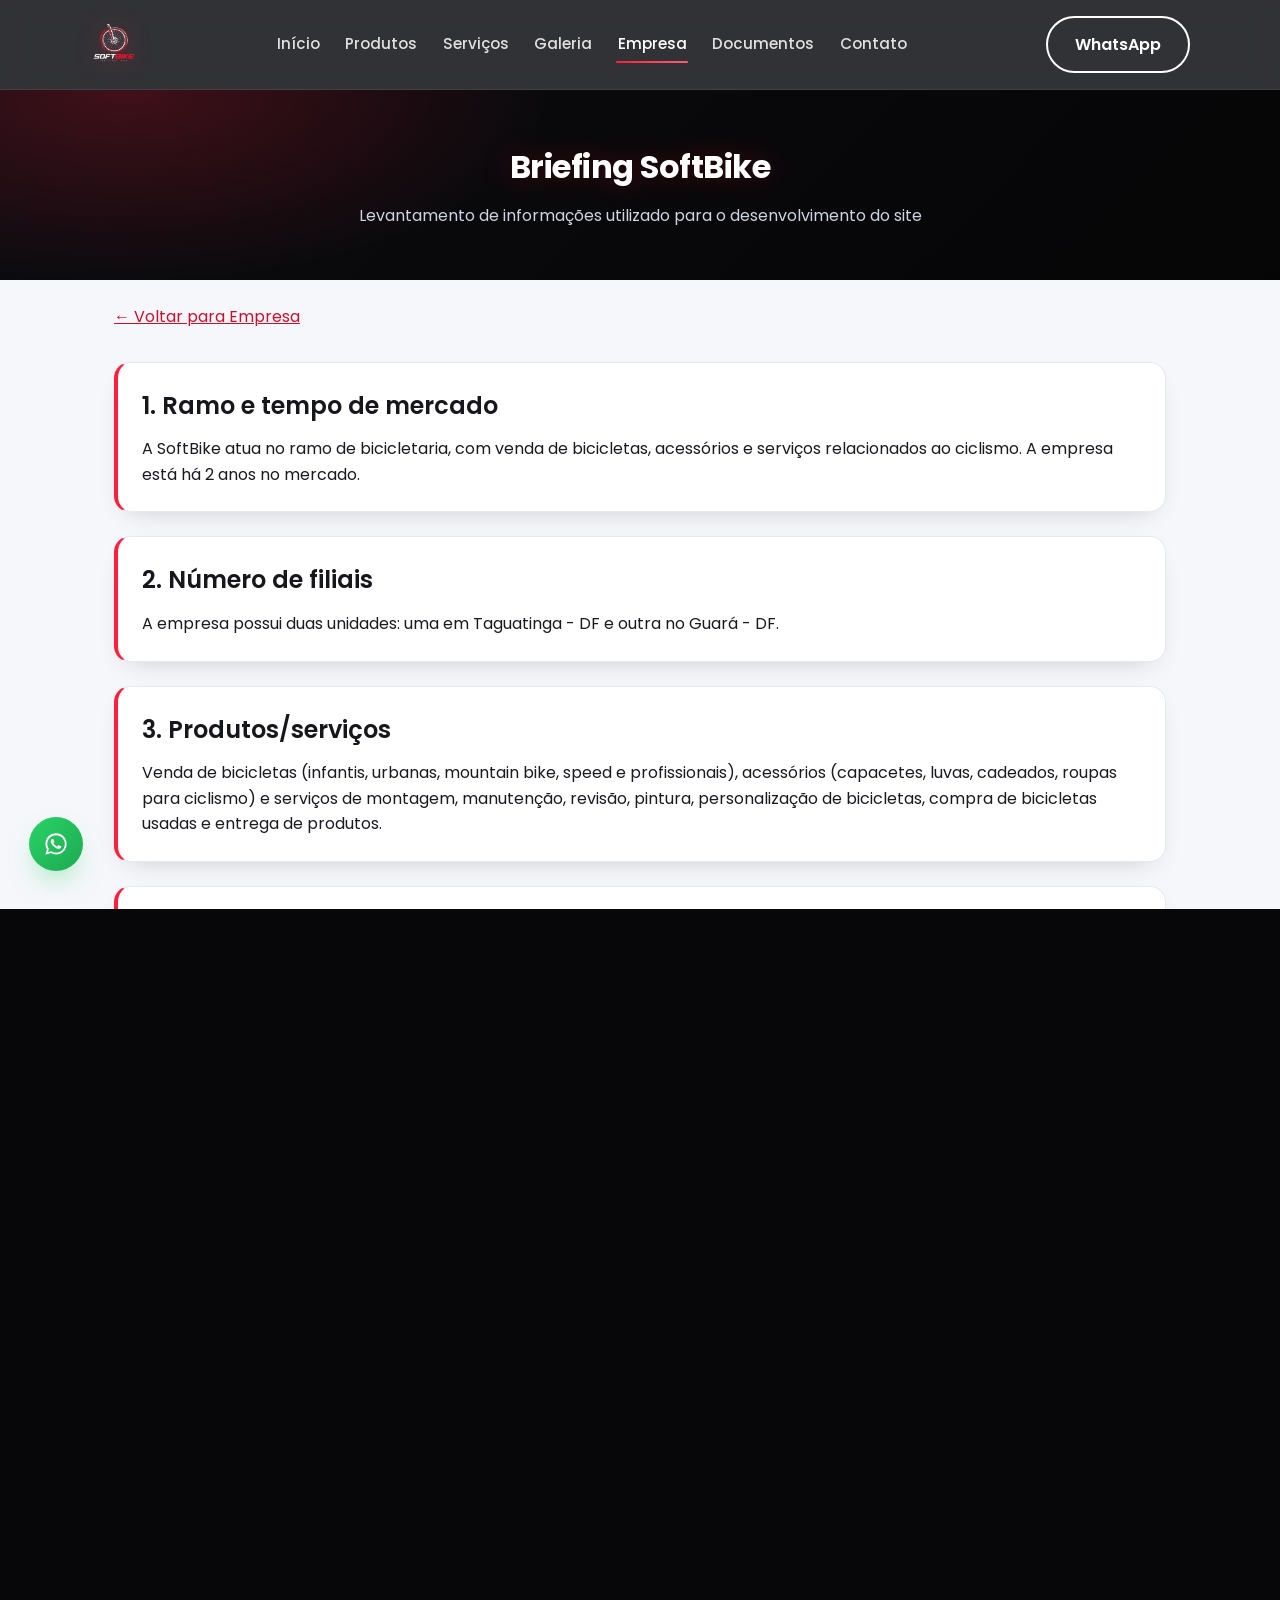
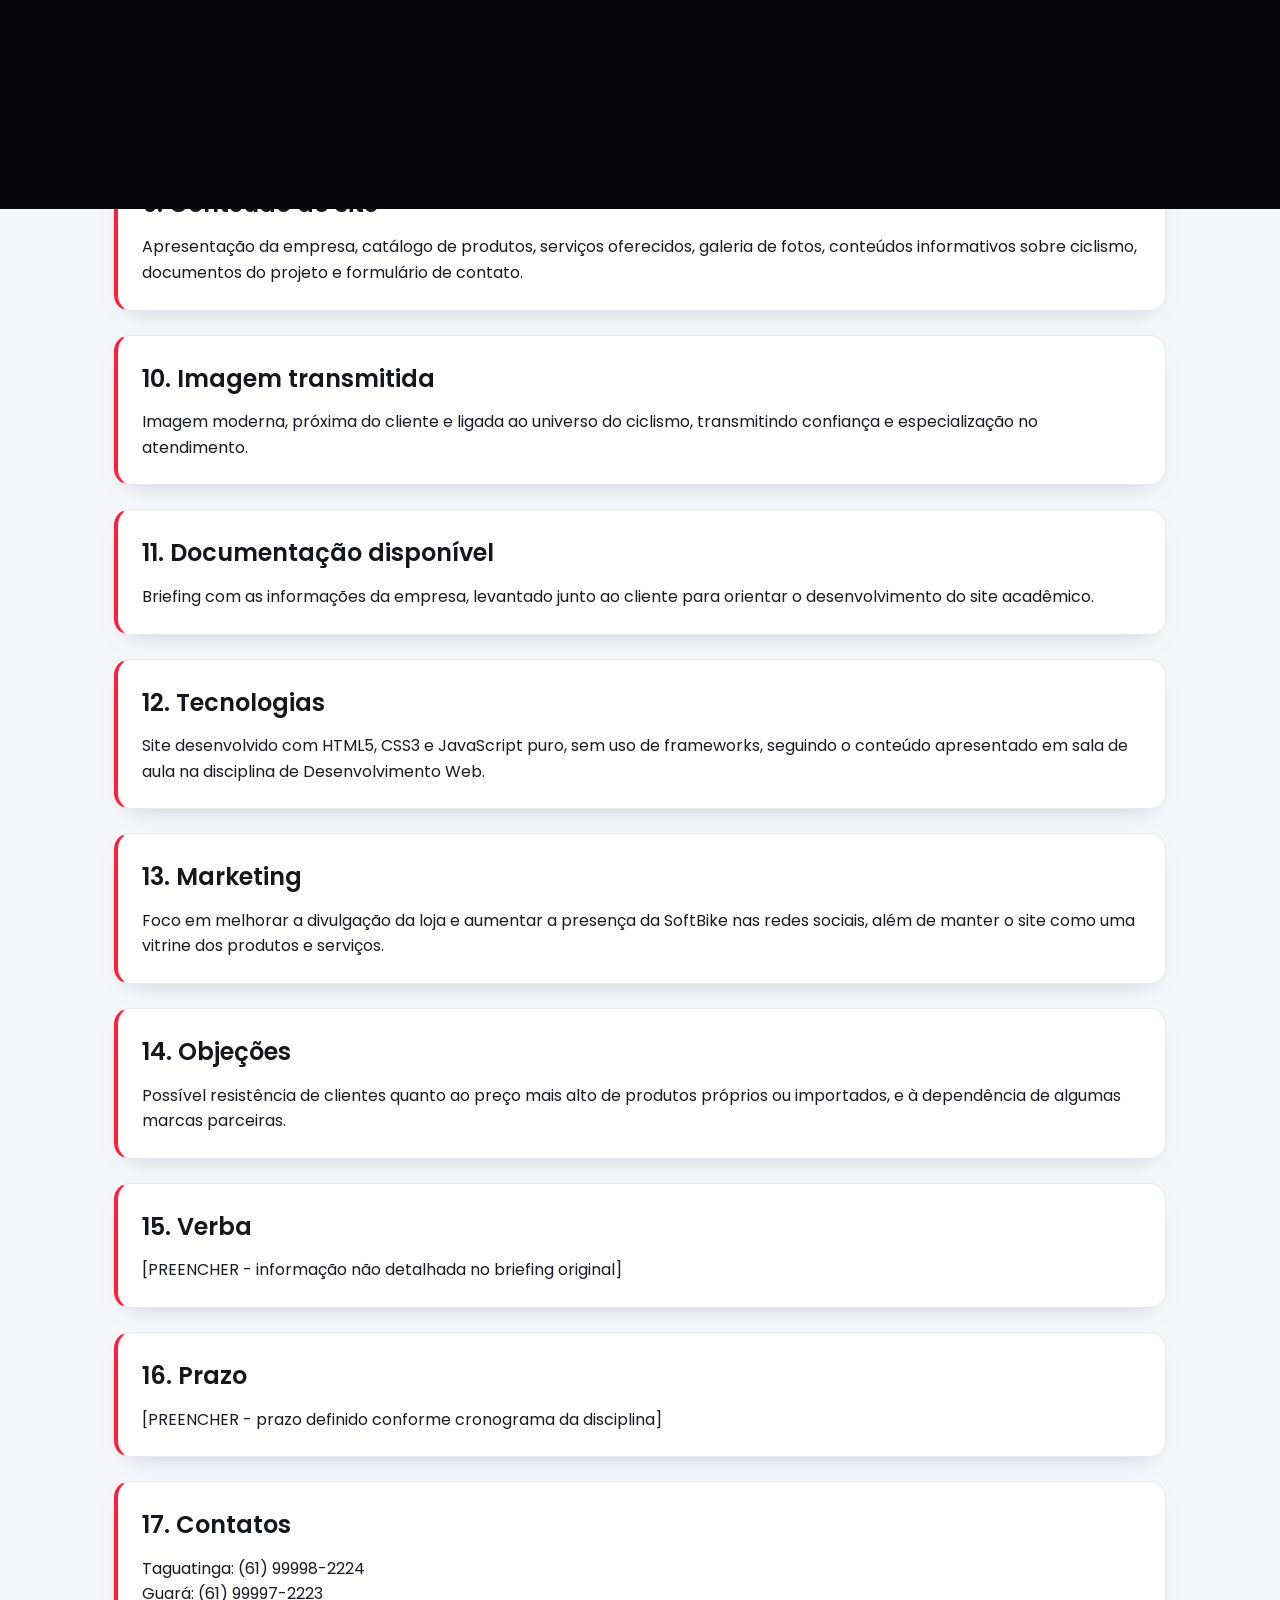
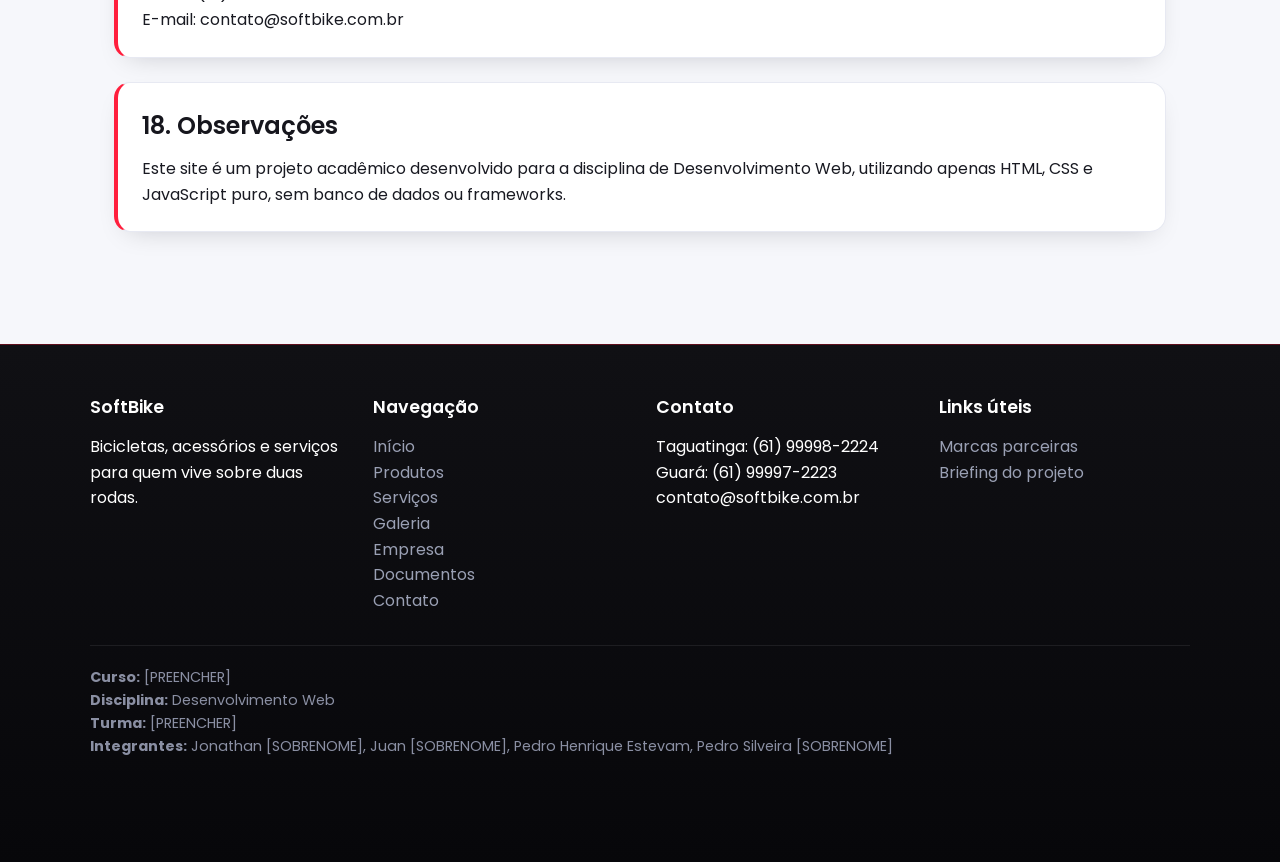
==== briefing.html @ 6d388537 "first commit" ====
<!DOCTYPE html>
<html lang="pt-br">
<head>
  <meta charset="UTF-8">
  <meta name="viewport" content="width=device-width, initial-scale=1.0">
  <title>SoftBike - Briefing</title>
  <link rel="icon" type="image/png" href="assets/images/logo.png">
  <link rel="stylesheet" href="css/style.css">
</head>
<body class="carregando">

  <!-- PRE-CARREGAMENTO -->
  <div class="pre-carregamento" id="pre-carregamento" aria-hidden="true">
    <img src="assets/images/logo.png" alt="" class="pre-carregamento-logo">
    <div class="pre-carregamento-barra"><span></span></div>
  </div>

  <!-- TRANSICAO ENTRE PAGINAS -->
  <div class="transicao-pagina" id="transicao-pagina" aria-hidden="true"></div>

  <header class="cabecalho">
    <div class="cabecalho-conteudo">
      <a href="index.html" class="logo"><img src="assets/images/logo.png" alt="SoftBike - Pedale mais longe" class="logo-img"></a>
      <button class="menu-toggle" aria-label="Abrir menu">☰</button>
      <nav>
        <ul class="menu-principal">
          <li><a href="index.html">Início</a></li>
          <li><a href="produtos.html">Produtos</a></li>
          <li><a href="servicos.html">Serviços</a></li>
          <li><a href="galeria.html">Galeria</a></li>
          <li><a href="empresa.html" class="ativo">Empresa</a></li>
          <li><a href="documentos.html">Documentos</a></li>
          <li><a href="contato.html">Contato</a></li>
        </ul>
      </nav>
      <div class="cabecalho-acoes">
        <a href="https://wa.me/5561999982224" target="_blank" rel="noopener noreferrer" class="botao botao-secundario">WhatsApp</a>
      </div>
    </div>
  </header>

  <div class="pagina-titulo">
    <h1>Briefing SoftBike</h1>
    <p>Levantamento de informações utilizado para o desenvolvimento do site</p>
  </div>

  <main>
    <p style="margin-bottom: 2rem;"><a href="empresa.html">&larr; Voltar para Empresa</a></p>

    <div class="caixa-conteudo">
      <h2>1. Ramo e tempo de mercado</h2>
      <p>A SoftBike atua no ramo de bicicletaria, com venda de bicicletas, acessórios e serviços
        relacionados ao ciclismo. A empresa está há 2 anos no mercado.</p>
    </div>

    <div class="caixa-conteudo">
      <h2>2. Número de filiais</h2>
      <p>A empresa possui duas unidades: uma em Taguatinga - DF e outra no Guará - DF.</p>
    </div>

    <div class="caixa-conteudo">
      <h2>3. Produtos/serviços</h2>
      <p>Venda de bicicletas (infantis, urbanas, mountain bike, speed e profissionais), acessórios
        (capacetes, luvas, cadeados, roupas para ciclismo) e serviços de montagem, manutenção,
        revisão, pintura, personalização de bicicletas, compra de bicicletas usadas e entrega
        de produtos.</p>
    </div>

    <div class="caixa-conteudo">
      <h2>4. Endereço do site</h2>
      <p>Domínio sugerido: <strong>SoftBikeBicicletaria.com.br</strong></p>
    </div>

    <div class="caixa-conteudo">
      <h2>5. Vantagens/desvantagens dos concorrentes</h2>
      <p>Como diferenciais, a SoftBike oferece personalização exclusiva, prioridade no atendimento,
        alta variedade de produtos, marca própria e atendimento especializado. Como pontos de
        atenção, os produtos próprios/importados podem ter preços maiores, atendimentos simples
        podem ter menor prioridade, há dependência de algumas marcas parceiras e a divulgação da
        loja ainda é limitada.</p>
    </div>

    <div class="caixa-conteudo">
      <h2>6. Referências</h2>
      <p>Lojas de bicicletas e marcas reconhecidas do ramo ciclístico, como Shimano, Caloi, Trek e
        Specialized, utilizadas como referência visual e de mercado (apenas para fins acadêmicos).</p>
    </div>

    <div class="caixa-conteudo">
      <h2>7. Objetivos</h2>
      <p>Conquistar novos clientes, melhorar a divulgação, aumentar a presença nas redes sociais,
        futuramente abrir novas unidades e ampliar os produtos exclusivos.</p>
    </div>

    <div class="caixa-conteudo">
      <h2>8. Público-alvo</h2>
      <p>Crianças, adolescentes, adultos, famílias, ciclistas e atletas.</p>
    </div>

    <div class="caixa-conteudo">
      <h2>9. Conteúdo do site</h2>
      <p>Apresentação da empresa, catálogo de produtos, serviços oferecidos, galeria de fotos,
        conteúdos informativos sobre ciclismo, documentos do projeto e formulário de contato.</p>
    </div>

    <div class="caixa-conteudo">
      <h2>10. Imagem transmitida</h2>
      <p>Imagem moderna, próxima do cliente e ligada ao universo do ciclismo, transmitindo
        confiança e especialização no atendimento.</p>
    </div>

    <div class="caixa-conteudo">
      <h2>11. Documentação disponível</h2>
      <p>Briefing com as informações da empresa, levantado junto ao cliente para orientar o
        desenvolvimento do site acadêmico.</p>
    </div>

    <div class="caixa-conteudo">
      <h2>12. Tecnologias</h2>
      <p>Site desenvolvido com HTML5, CSS3 e JavaScript puro, sem uso de frameworks, seguindo o
        conteúdo apresentado em sala de aula na disciplina de Desenvolvimento Web.</p>
    </div>

    <div class="caixa-conteudo">
      <h2>13. Marketing</h2>
      <p>Foco em melhorar a divulgação da loja e aumentar a presença da SoftBike nas redes
        sociais, além de manter o site como uma vitrine dos produtos e serviços.</p>
    </div>

    <div class="caixa-conteudo">
      <h2>14. Objeções</h2>
      <p>Possível resistência de clientes quanto ao preço mais alto de produtos próprios ou
        importados, e à dependência de algumas marcas parceiras.</p>
    </div>

    <div class="caixa-conteudo">
      <h2>15. Verba</h2>
      <p>[PREENCHER - informação não detalhada no briefing original]</p>
    </div>

    <div class="caixa-conteudo">
      <h2>16. Prazo</h2>
      <p>[PREENCHER - prazo definido conforme cronograma da disciplina]</p>
    </div>

    <div class="caixa-conteudo">
      <h2>17. Contatos</h2>
      <p>Taguatinga: (61) 99998-2224<br>
        Guará: (61) 99997-2223<br>
        E-mail: contato@softbike.com.br</p>
    </div>

    <div class="caixa-conteudo">
      <h2>18. Observações</h2>
      <p>Este site é um projeto acadêmico desenvolvido para a disciplina de Desenvolvimento Web,
        utilizando apenas HTML, CSS e JavaScript puro, sem banco de dados ou frameworks.</p>
    </div>

  </main>

  <footer class="rodape">
    <div class="rodape-conteudo">
      <div>
        <h3>SoftBike</h3>
        <p>Bicicletas, acessórios e serviços para quem vive sobre duas rodas.</p>
      </div>
      <div>
        <h3>Navegação</h3>
        <ul>
          <li><a href="index.html">Início</a></li>
          <li><a href="produtos.html">Produtos</a></li>
          <li><a href="servicos.html">Serviços</a></li>
          <li><a href="galeria.html">Galeria</a></li>
          <li><a href="empresa.html">Empresa</a></li>
          <li><a href="documentos.html">Documentos</a></li>
          <li><a href="contato.html">Contato</a></li>
        </ul>
      </div>
      <div>
        <h3>Contato</h3>
        <ul>
          <li>Taguatinga: (61) 99998-2224</li>
          <li>Guará: (61) 99997-2223</li>
          <li>contato@softbike.com.br</li>
        </ul>
      </div>
      <div>
        <h3>Links úteis</h3>
        <ul>
          <li><a href="parceiros.html">Marcas parceiras</a></li>
          <li><a href="briefing.html">Briefing do projeto</a></li>
        </ul>
      </div>
    </div>

    <!-- Preencher informações acadêmicas antes da entrega -->
    <div class="rodape-academico">
      <p><strong>Curso:</strong> [PREENCHER]</p>
      <p><strong>Disciplina:</strong> Desenvolvimento Web</p>
      <p><strong>Turma:</strong> [PREENCHER]</p>
      <p><strong>Integrantes:</strong> Jonathan [SOBRENOME], Juan [SOBRENOME], Pedro Henrique Estevam, Pedro Silveira [SOBRENOME]</p>
    </div>
  </footer>

  <a href="https://wa.me/5561999982224" target="_blank" rel="noopener noreferrer" class="whatsapp-flutuante" aria-label="Fale conosco pelo WhatsApp" title="Fale conosco pelo WhatsApp">
    <svg viewBox="0 0 32 32" width="26" height="26" fill="currentColor" aria-hidden="true"><path d="M16.02 2.9c-7.2 0-13.02 5.82-13.02 13a12.9 12.9 0 0 0 1.87 6.7L2.9 29.1l6.68-1.9a13.06 13.06 0 0 0 6.44 1.7h.01c7.2 0 13.02-5.82 13.02-13s-5.83-13-13.03-13Zm0 23.7h-.01a10.8 10.8 0 0 1-5.5-1.5l-.4-.24-3.97 1.13 1.06-3.87-.26-.4a10.7 10.7 0 0 1-1.65-5.72c0-5.94 4.84-10.77 10.79-10.77 2.88 0 5.59 1.12 7.63 3.16a10.68 10.68 0 0 1 3.16 7.62c0 5.94-4.85 10.79-10.85 10.79Zm5.9-8.08c-.32-.16-1.9-.94-2.2-1.05-.3-.11-.51-.16-.73.16-.21.32-.84 1.05-1.03 1.26-.19.21-.38.24-.7.08-.32-.16-1.35-.5-2.57-1.6-.95-.85-1.6-1.9-1.78-2.22-.19-.32-.02-.5.14-.65.14-.14.32-.38.48-.56.16-.19.21-.32.32-.53.11-.21.05-.4-.03-.56-.08-.16-.73-1.76-1-2.41-.26-.63-.53-.55-.73-.56h-.62c-.21 0-.56.08-.85.4-.29.32-1.12 1.1-1.12 2.68 0 1.58 1.15 3.1 1.31 3.32.16.21 2.26 3.45 5.47 4.84.76.33 1.36.53 1.82.67.77.24 1.46.21 2.02.13.62-.09 1.9-.78 2.17-1.53.27-.75.27-1.4.19-1.53-.08-.13-.29-.21-.61-.37Z"/></svg>
  </a>

  <button class="botao-topo" title="Voltar ao topo">↑</button>

  <script src="js/script.js"></script>
</body>
</html>
---- css/style.css ----
/* ==========================================================
   SOFTBIKE - FOLHA DE ESTILOS PRINCIPAL
   Organizada por seções para facilitar a explicação em sala.
   Paleta baseada na logo oficial: preto, vermelho e branco.
   ========================================================== */

/* Fonte do Google Fonts (import simples, sem dependências extras) */
@import url('https://fonts.googleapis.com/css2?family=Poppins:wght@400;500;600;700;800&display=swap');

/* RESET */
* {
  margin: 0;
  padding: 0;
  box-sizing: border-box;
}

/* VARIÁVEIS */
:root {
  --cor-primaria: #16161d;          /* preto suave - detalhes e textos fortes */
  --cor-primaria-escura: #0a0a0e;   /* quase preto - hover e detalhes */
  --cor-secundaria: #07070a;        /* preto profundo - header, hero e rodapé */
  --cor-secundaria-alt: #101014;    /* preto levemente mais claro (camadas) */
  --cor-destaque: #ff1f3d;          /* vermelho vívido da logo */
  --cor-destaque-clara: #ff5c74;    /* vermelho claro - glow e gradientes */
  --cor-destaque-escura: #c8102e;   /* vermelho escuro - hover */
  --cor-fundo: #f6f7fb;             /* fundo claro do site */
  --cor-texto: #191a22;             /* texto padrão */
  --cor-texto-suave: #5b6072;       /* texto secundário */
  --cor-clara: #ffffff;             /* branco - cards e caixas */
  --cor-borda: #e7e9f2;             /* bordas discretas */

  --fonte-padrao: "Poppins", "Segoe UI", Arial, Helvetica, sans-serif;
  --espacamento: 1.5rem;
  --raio-borda: 16px;
  --raio-pill: 999px;
  --sombra-card: 0 10px 28px -14px rgba(10, 10, 20, 0.22);
  --sombra-card-hover: 0 22px 40px -16px rgba(255, 31, 61, 0.3);
  --sombra-vermelha: 0 12px 26px -10px rgba(255, 31, 61, 0.45);
  --transicao: 0.35s cubic-bezier(0.4, 0, 0.2, 1);
  --transicao-rapida: 0.2s ease;
}

/* GERAL */
html {
  scroll-behavior: smooth;
}

body {
  font-family: var(--fonte-padrao);
  background-color: var(--cor-fundo);
  color: var(--cor-texto);
  line-height: 1.6;
  overflow-x: hidden;
}

body.carregando {
  overflow: hidden;
}

main {
  max-width: 1100px;
  margin: 0 auto;
  padding: var(--espacamento);
}

h1, h2, h3, h4, h5, h6 {
  color: var(--cor-primaria);
  font-weight: 600;
  margin-bottom: 0.7rem;
}

section {
  margin: 3rem 0;
}

a {
  color: var(--cor-destaque-escura);
}

img {
  max-width: 100%;
  display: block;
}

::selection {
  background: var(--cor-destaque);
  color: var(--cor-clara);
}

:focus-visible {
  outline: 2px solid var(--cor-destaque);
  outline-offset: 2px;
}

/* Barra de rolagem personalizada (Webkit) */
::-webkit-scrollbar {
  width: 11px;
}

::-webkit-scrollbar-track {
  background: var(--cor-fundo);
}

::-webkit-scrollbar-thumb {
  background: linear-gradient(180deg, var(--cor-destaque), var(--cor-destaque-escura));
  border-radius: var(--raio-pill);
  border: 3px solid var(--cor-fundo);
}

.botao {
  display: inline-block;
  padding: 0.85rem 1.7rem;
  background: linear-gradient(135deg, var(--cor-destaque) 0%, var(--cor-destaque-escura) 100%);
  color: var(--cor-clara);
  border: none;
  border-radius: var(--raio-pill);
  font-size: 1rem;
  font-weight: 600;
  cursor: pointer;
  text-decoration: none;
  position: relative;
  overflow: hidden;
  isolation: isolate;
  transition: transform var(--transicao-rapida), box-shadow var(--transicao-rapida);
}

.botao::before {
  content: "";
  position: absolute;
  inset: 0;
  z-index: -1;
  background: linear-gradient(135deg, var(--cor-destaque-clara) 0%, var(--cor-destaque) 100%);
  opacity: 0;
  transition: opacity var(--transicao-rapida);
}

.botao:hover {
  transform: translateY(-3px);
  box-shadow: var(--sombra-vermelha);
}

.botao:hover::before {
  opacity: 1;
}

.botao:active {
  transform: translateY(-1px);
}

.botao-secundario {
  background: transparent;
  border: 2px solid var(--cor-clara);
  color: var(--cor-clara);
}

.botao-secundario::before {
  display: none;
}

.botao-secundario:hover {
  background-color: var(--cor-clara);
  color: var(--cor-primaria);
  box-shadow: 0 10px 22px -10px rgba(0, 0, 0, 0.4);
}

.titulo-secao {
  text-align: center;
  margin-bottom: 2.5rem;
  position: relative;
  padding-bottom: 0.9rem;
  font-size: clamp(1.5rem, 2.5vw, 2rem);
  letter-spacing: -0.3px;
}

.titulo-secao::after {
  content: "";
  position: absolute;
  bottom: 0;
  left: 50%;
  transform: translateX(-50%);
  width: 64px;
  height: 4px;
  background: linear-gradient(90deg, var(--cor-destaque), var(--cor-destaque-clara));
  border-radius: var(--raio-pill);
}

.observacao {
  font-size: 0.9rem;
  font-style: italic;
  color: var(--cor-texto-suave);
  text-align: center;
  margin-top: 1rem;
}

/* PRÉ-CARREGAMENTO */
.pre-carregamento {
  position: fixed;
  inset: 0;
  z-index: 9999;
  display: flex;
  flex-direction: column;
  align-items: center;
  justify-content: center;
  gap: 1.5rem;
  background: radial-gradient(circle at 50% 35%, #17171f 0%, #050506 75%);
  transition: opacity 0.5s ease, visibility 0.5s ease;
}

.pre-carregamento-logo {
  width: 96px;
  height: auto;
  filter: drop-shadow(0 0 26px rgba(255, 31, 61, 0.55));
  animation: pulso-logo 1.6s ease-in-out infinite;
}

.pre-carregamento-barra {
  width: 170px;
  height: 4px;
  background: rgba(255, 255, 255, 0.12);
  border-radius: var(--raio-pill);
  overflow: hidden;
}

.pre-carregamento-barra span {
  display: block;
  height: 100%;
  width: 35%;
  background: linear-gradient(90deg, var(--cor-destaque), var(--cor-destaque-clara));
  border-radius: var(--raio-pill);
  animation: carregando-barra 1.1s ease-in-out infinite;
}

.pre-carregamento.escondido {
  opacity: 0;
  visibility: hidden;
  pointer-events: none;
}

@keyframes carregando-barra {
  0% { transform: translateX(-120%); }
  50% { transform: translateX(140%); }
  100% { transform: translateX(320%); }
}

@keyframes pulso-logo {
  0%, 100% { transform: scale(1); }
  50% { transform: scale(1.07); }
}

/* TRANSIÇÃO ENTRE PÁGINAS */
.transicao-pagina {
  position: fixed;
  inset: 0;
  z-index: 9998;
  background: var(--cor-secundaria);
  transform: translateY(101%);
  transition: transform 0.5s cubic-bezier(0.65, 0, 0.35, 1);
  pointer-events: none;
}

.transicao-pagina.ativa {
  transform: translateY(0%);
}

/* HEADER */
.cabecalho {
  background: rgba(7, 7, 10, 0.82);
  backdrop-filter: blur(14px) saturate(160%);
  -webkit-backdrop-filter: blur(14px) saturate(160%);
  padding: 1rem var(--espacamento);
  position: sticky;
  top: 0;
  z-index: 100;
  border-bottom: 1px solid rgba(255, 255, 255, 0.08);
  transition: padding 0.3s ease, background 0.3s ease, box-shadow 0.3s ease, border-color 0.3s ease;
}

.cabecalho.rolado {
  padding: 0.55rem var(--espacamento);
  background: rgba(5, 5, 7, 0.96);
  box-shadow: 0 14px 30px -18px rgba(0, 0, 0, 0.8);
  border-bottom-color: rgba(255, 31, 61, 0.4);
}

.cabecalho-conteudo {
  max-width: 1100px;
  margin: 0 auto;
  display: flex;
  align-items: center;
  justify-content: space-between;
  flex-wrap: wrap;
  gap: 1rem;
}

.logo {
  display: inline-flex;
  align-items: center;
  text-decoration: none;
}

.logo-img {
  height: 48px;
  width: auto;
  display: block;
  filter: drop-shadow(0 0 12px rgba(255, 31, 61, 0.35));
  transition: transform 0.3s ease, filter 0.3s ease, height 0.3s ease;
}

.logo:hover .logo-img {
  transform: scale(1.06);
  filter: drop-shadow(0 0 18px rgba(255, 31, 61, 0.55));
}

.cabecalho.rolado .logo-img {
  height: 40px;
}

.menu-toggle {
  display: none;
  background: none;
  border: 2px solid rgba(255, 255, 255, 0.35);
  color: var(--cor-clara);
  font-size: 1.2rem;
  padding: 0.4rem 0.8rem;
  border-radius: var(--raio-borda);
  cursor: pointer;
  transition: border-color var(--transicao-rapida), transform var(--transicao-rapida);
}

.menu-toggle:hover {
  border-color: var(--cor-destaque);
  transform: translateY(-1px);
}

.menu-principal {
  display: flex;
  list-style: none;
  gap: 1.4rem;
  flex-wrap: wrap;
}

.menu-principal a {
  position: relative;
  color: rgba(255, 255, 255, 0.85);
  text-decoration: none;
  font-weight: 500;
  font-size: 0.95rem;
  padding: 0.4rem 0.1rem;
  transition: color 0.2s ease;
}

.menu-principal a::after {
  content: "";
  position: absolute;
  left: 0;
  bottom: -2px;
  width: 0;
  height: 2px;
  background: linear-gradient(90deg, var(--cor-destaque), var(--cor-destaque-clara));
  transition: width 0.3s ease;
  border-radius: var(--raio-pill);
}

.menu-principal a:hover,
.menu-principal a.ativo {
  color: var(--cor-clara);
}

.menu-principal a:hover::after,
.menu-principal a.ativo::after {
  width: 100%;
}

.cabecalho-acoes {
  display: flex;
  align-items: center;
  gap: 1rem;
}

/* HERO */
.hero {
  position: relative;
  color: var(--cor-clara);
  padding: 6rem var(--espacamento) 5rem;
  overflow: hidden;
  background:
    radial-gradient(900px 480px at 12% -10%, rgba(255, 31, 61, 0.22), transparent 60%),
    radial-gradient(700px 420px at 100% 10%, rgba(255, 31, 61, 0.12), transparent 55%),
    linear-gradient(180deg, #0c0c10 0%, #050506 100%);
}

.hero::before {
  content: "";
  position: absolute;
  inset: 0;
  background-image: radial-gradient(rgba(255, 255, 255, 0.06) 1px, transparent 1px);
  background-size: 26px 26px;
  mask-image: radial-gradient(circle at 25% 20%, black, transparent 65%);
  -webkit-mask-image: radial-gradient(circle at 25% 20%, black, transparent 65%);
  pointer-events: none;
}

.hero-conteudo {
  position: relative;
  max-width: 1100px;
  margin: 0 auto;
  display: flex;
  align-items: center;
  gap: 2.5rem;
  flex-wrap: wrap;
}

.hero-texto {
  flex: 1 1 380px;
}

.hero-texto h1 {
  color: var(--cor-clara);
  font-size: clamp(2.1rem, 4vw, 2.9rem);
  font-weight: 700;
  letter-spacing: -1px;
  margin-bottom: 1rem;
  text-shadow: 0 0 34px rgba(255, 31, 61, 0.35);
  animation: subir-fade 0.7s ease both;
}

.hero-texto p {
  font-size: 1.15rem;
  margin-bottom: 1.5rem;
  color: #cfd4e2;
  animation: subir-fade 0.7s 0.12s ease both;
}

.hero-botoes {
  display: flex;
  gap: 1rem;
  flex-wrap: wrap;
  animation: subir-fade 0.7s 0.22s ease both;
}

.hero-imagem {
  flex: 1 1 380px;
  position: relative;
  animation: subir-fade 0.8s 0.15s ease both, flutuar 4.5s 0.9s ease-in-out infinite;
}

.hero-imagem::before {
  content: "";
  position: absolute;
  inset: -12%;
  background: radial-gradient(circle, rgba(255, 31, 61, 0.35), transparent 68%);
  filter: blur(10px);
  z-index: -1;
}

.hero-imagem img {
  border-radius: var(--raio-borda);
  box-shadow: 0 24px 50px -16px rgba(0, 0, 0, 0.6);
  border: 1px solid rgba(255, 255, 255, 0.08);
}

@keyframes subir-fade {
  from { opacity: 0; transform: translateY(26px); }
  to { opacity: 1; transform: translateY(0); }
}

@keyframes flutuar {
  0%, 100% { transform: translateY(0); }
  50% { transform: translateY(-14px); }
}

/* CARDS */
.grade-cards {
  display: grid;
  grid-template-columns: repeat(auto-fit, minmax(240px, 1fr));
  gap: 1.5rem;
}

.card {
  background-color: var(--cor-clara);
  border: 1px solid var(--cor-borda);
  border-radius: var(--raio-borda);
  overflow: hidden;
  box-shadow: var(--sombra-card);
  transition: transform var(--transicao), box-shadow var(--transicao), opacity 0.55s ease;
  display: flex;
  flex-direction: column;
}

.card:hover {
  transform: translateY(-8px);
  box-shadow: var(--sombra-card-hover);
}

.card img {
  width: 100%;
  height: 180px;
  object-fit: cover;
  transition: transform 0.6s cubic-bezier(0.4, 0, 0.2, 1);
}

.card:hover img {
  transform: scale(1.08);
}

.card-conteudo {
  padding: 1.2rem;
  flex: 1;
  display: flex;
  flex-direction: column;
  gap: 0.4rem;
}

.card-categoria {
  display: inline-block;
  font-size: 0.75rem;
  text-transform: uppercase;
  letter-spacing: 0.5px;
  color: var(--cor-primaria);
  background-color: rgba(22, 22, 29, 0.07);
  font-weight: 600;
  padding: 0.2rem 0.7rem;
  border-radius: var(--raio-pill);
  width: fit-content;
}

.card-preco {
  font-size: 1.2rem;
  font-weight: 700;
  color: var(--cor-destaque);
  margin-top: 0.4rem;
}

.card-conteudo .botao {
  margin-top: auto;
  text-align: center;
}

/* Cards de diferenciais e marcas */
.card-simples {
  background-color: var(--cor-clara);
  border: 1px solid var(--cor-borda);
  border-top: 4px solid var(--cor-destaque);
  border-radius: var(--raio-borda);
  padding: 1.5rem;
  text-align: center;
  box-shadow: var(--sombra-card);
  transition: transform var(--transicao), box-shadow var(--transicao), opacity 0.55s ease;
}

.card-simples:hover {
  transform: translateY(-6px);
  box-shadow: var(--sombra-card-hover);
}

.card-simples h3 {
  color: var(--cor-primaria);
}

.grade-marcas {
  display: grid;
  grid-template-columns: repeat(auto-fit, minmax(200px, 1fr));
  gap: 1.5rem;
}

.card-marca {
  background-color: var(--cor-clara);
  border: 1px solid var(--cor-borda);
  border-radius: var(--raio-borda);
  padding: 1rem;
  text-align: center;
  box-shadow: var(--sombra-card);
  transition: transform var(--transicao), box-shadow var(--transicao);
}

.card-marca:hover {
  transform: translateY(-5px);
  box-shadow: var(--sombra-card-hover);
}

.card-marca img {
  margin: 0 auto 0.6rem auto;
  border-radius: var(--raio-borda);
}

/* GALERIA */
.grade-galeria {
  display: grid;
  grid-template-columns: repeat(3, 1fr);
  gap: 1rem;
}

.grade-galeria img {
  width: 100%;
  height: 220px;
  object-fit: cover;
  border-radius: var(--raio-borda);
  border: 1px solid var(--cor-borda);
  transition: transform 0.45s cubic-bezier(0.4, 0, 0.2, 1), box-shadow 0.45s ease;
}

.grade-galeria img:hover {
  transform: scale(1.045);
  box-shadow: var(--sombra-card-hover);
}

/* TABELA */
.tabela-servicos {
  width: 100%;
  border-collapse: collapse;
  margin-top: 1.5rem;
  overflow-x: auto;
}

.tabela-servicos th,
.tabela-servicos td {
  border: 1px solid var(--cor-borda);
  padding: 0.85rem;
  text-align: center;
}

.tabela-servicos th {
  background: linear-gradient(135deg, var(--cor-primaria) 0%, var(--cor-secundaria) 100%);
  color: var(--cor-clara);
  text-transform: uppercase;
  font-size: 0.85rem;
  letter-spacing: 0.5px;
}

.tabela-servicos tbody tr {
  transition: background-color 0.2s ease;
}

.tabela-servicos tbody tr:hover {
  background-color: rgba(255, 31, 61, 0.05);
}

.tabela-wrapper {
  overflow-x: auto;
  border-radius: var(--raio-borda);
}

.linha-destaque {
  background-color: rgba(255, 31, 61, 0.06);
}

.linha-indisponivel {
  background-color: rgba(22, 22, 29, 0.05);
  color: var(--cor-texto-suave);
}

.celula-preco {
  font-weight: 700;
  color: var(--cor-destaque);
}

/* FORMULÁRIOS */
.formulario {
  display: flex;
  flex-direction: column;
  gap: 1.2rem;
  max-width: 600px;
  margin-top: 1.5rem;
}

.campo-formulario {
  display: flex;
  flex-direction: column;
  gap: 0.4rem;
}

.campo-formulario label {
  font-weight: 600;
}

.campo-formulario input,
.campo-formulario textarea {
  padding: 0.75rem;
  border: 1px solid var(--cor-borda);
  border-radius: var(--raio-borda);
  font-family: var(--fonte-padrao);
  font-size: 1rem;
  background-color: var(--cor-clara);
  transition: border-color var(--transicao-rapida), box-shadow var(--transicao-rapida);
}

.campo-formulario input:focus,
.campo-formulario textarea:focus {
  outline: none;
  border-color: var(--cor-destaque);
  box-shadow: 0 0 0 4px rgba(255, 31, 61, 0.12);
}

.campo-formulario textarea {
  resize: vertical;
  min-height: 120px;
}

.mensagem-status {
  padding: 1rem;
  border-radius: var(--raio-borda);
  font-weight: 600;
  display: none;
  animation: subir-fade 0.35s ease both;
}

.mensagem-status.sucesso {
  display: block;
  background-color: rgba(255, 31, 61, 0.06);
  color: var(--cor-primaria);
  border: 1px solid var(--cor-primaria);
}

.mensagem-status.erro {
  display: block;
  background-color: rgba(255, 31, 61, 0.08);
  color: var(--cor-destaque-escura);
  border: 1px solid var(--cor-destaque);
}

/* Cards de unidades / contato */
.grade-unidades {
  display: grid;
  grid-template-columns: repeat(auto-fit, minmax(260px, 1fr));
  gap: 1.5rem;
}

.card-unidade {
  background-color: var(--cor-clara);
  border: 1px solid var(--cor-borda);
  border-radius: var(--raio-borda);
  padding: 1.5rem;
  box-shadow: var(--sombra-card);
  transition: transform var(--transicao), box-shadow var(--transicao);
}

.card-unidade:hover {
  transform: translateY(-5px);
  box-shadow: var(--sombra-card-hover);
}

.card-unidade h3 {
  color: var(--cor-primaria);
}

/* FOOTER */
.rodape {
  background: linear-gradient(180deg, var(--cor-secundaria-alt) 0%, var(--cor-secundaria) 100%);
  color: var(--cor-clara);
  padding: 3rem var(--espacamento) 1.5rem var(--espacamento);
  margin-top: 4rem;
  border-top: 1px solid rgba(255, 31, 61, 0.35);
  position: relative;
}

.rodape-conteudo {
  max-width: 1100px;
  margin: 0 auto;
  display: grid;
  grid-template-columns: repeat(auto-fit, minmax(220px, 1fr));
  gap: 2rem;
}

.rodape h3 {
  color: var(--cor-clara);
  font-size: 1.1rem;
  margin-bottom: 0.8rem;
}

.rodape ul {
  list-style: none;
}

.rodape a {
  color: #9aa0b4;
  text-decoration: none;
  transition: color var(--transicao-rapida), padding-left var(--transicao-rapida);
}

.rodape a:hover {
  color: var(--cor-clara);
  padding-left: 4px;
}

.rodape-academico {
  max-width: 1100px;
  margin: 2rem auto 0 auto;
  border-top: 1px solid rgba(255, 255, 255, 0.08);
  padding: 1.2rem 0 5rem 0;
  font-size: 0.9rem;
  color: #8a8fa3;
}

/* BOTÃO VOLTAR AO TOPO */
.botao-topo {
  position: fixed;
  bottom: 1.8rem;
  right: 1.8rem;
  width: 50px;
  height: 50px;
  background: linear-gradient(135deg, var(--cor-destaque), var(--cor-destaque-escura));
  color: var(--cor-clara);
  border: none;
  border-radius: 50%;
  font-size: 1.3rem;
  display: flex;
  align-items: center;
  justify-content: center;
  cursor: pointer;
  box-shadow: var(--sombra-vermelha);
  opacity: 0;
  visibility: hidden;
  transform: translateY(16px) scale(0.85);
  transition: opacity 0.3s ease, transform 0.3s ease, visibility 0.3s ease, box-shadow 0.25s ease;
  z-index: 60;
}

.botao-topo.visivel {
  opacity: 1;
  visibility: visible;
  transform: translateY(0) scale(1);
}

.botao-topo:hover {
  transform: translateY(-4px) scale(1.06);
  box-shadow: 0 16px 32px -8px rgba(255, 31, 61, 0.6);
}

/* BOTÃO FLUTUANTE DO WHATSAPP */
.whatsapp-flutuante {
  position: fixed;
  bottom: 1.8rem;
  left: 1.8rem;
  width: 54px;
  height: 54px;
  border-radius: 50%;
  background: linear-gradient(135deg, #29d366, #1ea952);
  color: var(--cor-clara);
  display: flex;
  align-items: center;
  justify-content: center;
  box-shadow: 0 14px 28px -10px rgba(41, 211, 102, 0.55);
  z-index: 60;
  transition: transform 0.3s ease, box-shadow 0.3s ease;
  animation: flutuar-whats 3s ease-in-out infinite;
}

.whatsapp-flutuante:hover {
  transform: scale(1.08);
  box-shadow: 0 18px 34px -8px rgba(41, 211, 102, 0.7);
}

@keyframes flutuar-whats {
  0%, 100% { transform: translateY(0); }
  50% { transform: translateY(-6px); }
}

/* PÁGINAS DE CONTEÚDO (briefing, conteúdos, listas, formatações, etc.) */
.caixa-conteudo {
  background-color: var(--cor-clara);
  border: 1px solid var(--cor-borda);
  border-left: 4px solid var(--cor-destaque);
  border-radius: var(--raio-borda);
  padding: 1.5rem;
  margin-bottom: 1.5rem;
  box-shadow: var(--sombra-card);
}

.indice-lista {
  columns: 2;
  gap: 2rem;
}

.indice-lista li {
  margin-bottom: 0.5rem;
}

.indice-lista a {
  color: var(--cor-primaria);
  font-weight: 500;
}

.link-topo {
  display: inline-block;
  margin-top: 1rem;
  font-weight: 600;
  color: var(--cor-destaque);
}

.lista-parceiros {
  display: grid;
  grid-template-columns: repeat(auto-fit, minmax(220px, 1fr));
  gap: 1.2rem;
}

.item-parceiro {
  background-color: var(--cor-clara);
  border: 1px solid var(--cor-borda);
  border-radius: var(--raio-borda);
  padding: 1.2rem;
  text-align: center;
  box-shadow: var(--sombra-card);
  transition: transform var(--transicao), box-shadow var(--transicao);
}

.item-parceiro:hover {
  transform: translateY(-5px);
  box-shadow: var(--sombra-card-hover);
}

.pagina-titulo {
  position: relative;
  overflow: hidden;
  background:
    radial-gradient(700px 320px at 10% 0%, rgba(255, 31, 61, 0.22), transparent 60%),
    linear-gradient(135deg, #0c0c10 0%, #050506 100%);
  color: var(--cor-clara);
  padding: 3.2rem var(--espacamento);
  text-align: center;
}

.pagina-titulo h1 {
  color: var(--cor-clara);
  font-weight: 700;
  letter-spacing: -0.5px;
  animation: subir-fade 0.6s ease both;
  text-shadow: 0 0 30px rgba(255, 31, 61, 0.3);
}

.pagina-titulo p {
  animation: subir-fade 0.6s 0.1s ease both;
  color: #cfd4e2;
}

/* Filtro de produtos */
.filtro-produtos {
  display: flex;
  gap: 0.8rem;
  flex-wrap: wrap;
  justify-content: center;
  margin-bottom: 2rem;
}

.filtro-botao {
  padding: 0.6rem 1.3rem;
  border: 2px solid var(--cor-primaria);
  background-color: transparent;
  color: var(--cor-primaria);
  border-radius: var(--raio-pill);
  cursor: pointer;
  font-weight: 600;
  transition: background-color var(--transicao-rapida), color var(--transicao-rapida), transform var(--transicao-rapida), border-color var(--transicao-rapida);
}

.filtro-botao.ativo,
.filtro-botao:hover {
  background: linear-gradient(135deg, var(--cor-destaque), var(--cor-destaque-escura));
  border-color: var(--cor-destaque);
  color: var(--cor-clara);
  transform: translateY(-2px);
}

.oculto {
  display: none !important;
}

/* PÁGINA DE DETALHES DO PRODUTO */
.migalha {
  display: flex;
  flex-wrap: wrap;
  gap: 0.4rem;
  align-items: center;
  font-size: 0.9rem;
  color: var(--cor-texto-suave);
  margin-bottom: 2rem;
}

.migalha a {
  color: var(--cor-texto-suave);
  text-decoration: none;
  transition: color var(--transicao-rapida);
}

.migalha a:hover {
  color: var(--cor-destaque);
}

.migalha span:last-child {
  color: var(--cor-texto);
  font-weight: 600;
}

.produto-detalhe {
  display: flex;
  gap: 3rem;
  align-items: flex-start;
  flex-wrap: wrap;
}

.produto-galeria {
  flex: 1 1 400px;
  position: relative;
}

.produto-galeria::before {
  content: "";
  position: absolute;
  inset: -10%;
  background: radial-gradient(circle, rgba(255, 31, 61, 0.16), transparent 68%);
  filter: blur(10px);
  z-index: -1;
}

.produto-galeria img {
  width: 100%;
  border-radius: var(--raio-borda);
  box-shadow: var(--sombra-card);
  border: 1px solid var(--cor-borda);
}

.produto-info {
  flex: 1 1 380px;
  display: flex;
  flex-direction: column;
  gap: 0.6rem;
}

.produto-info h1 {
  font-size: clamp(1.6rem, 3vw, 2.3rem);
  letter-spacing: -0.5px;
  margin-bottom: 0;
}

.produto-descricao-curta {
  font-size: 1.1rem;
  color: var(--cor-texto-suave);
}

.produto-preco {
  font-size: 2rem;
  font-weight: 700;
  color: var(--cor-destaque);
  margin: 0.3rem 0 0.8rem;
}

.produto-acoes {
  display: flex;
  gap: 1rem;
  flex-wrap: wrap;
  margin-bottom: 0.8rem;
}

.botao-contorno {
  background: transparent;
  border: 2px solid var(--cor-primaria);
  color: var(--cor-primaria);
}

.botao-contorno::before {
  display: none;
}

.botao-contorno:hover {
  background-color: var(--cor-primaria);
  color: var(--cor-clara);
  box-shadow: 0 10px 22px -10px rgba(22, 22, 29, 0.4);
}

.produto-descricao-longa {
  line-height: 1.75;
  margin: 0.6rem 0 1rem;
}

.produto-specs-titulo {
  font-size: 1.15rem;
  margin-bottom: 0.6rem;
}

.produto-specs {
  list-style: none;
  display: flex;
  flex-direction: column;
  gap: 0.6rem;
}

.produto-specs li {
  position: relative;
  padding-left: 2rem;
  color: var(--cor-texto);
}

.produto-specs li::before {
  content: "✓";
  position: absolute;
  left: 0;
  top: -0.05rem;
  width: 1.4rem;
  height: 1.4rem;
  display: flex;
  align-items: center;
  justify-content: center;
  background: linear-gradient(135deg, var(--cor-destaque), var(--cor-destaque-escura));
  color: var(--cor-clara);
  border-radius: 50%;
  font-size: 0.75rem;
  font-weight: 700;
}

/* REVELAÇÃO AO ROLAR (ativada via JavaScript; sem JS o conteúdo permanece visível) */
.reveal {
  opacity: 0;
  transform: translateY(30px);
  transition: opacity 0.7s cubic-bezier(0.4, 0, 0.2, 1), transform 0.7s cubic-bezier(0.4, 0, 0.2, 1);
}

.reveal.visivel {
  opacity: 1;
  transform: none;
}

.reveal:not(.visivel) .card,
.reveal:not(.visivel) .card-simples,
.reveal:not(.visivel) .card-marca,
.reveal:not(.visivel) .card-unidade,
.reveal:not(.visivel) .item-parceiro {
  opacity: 0;
  transform: translateY(22px);
}

.reveal .card,
.reveal .card-simples,
.reveal .card-marca,
.reveal .card-unidade,
.reveal .item-parceiro {
  transition: opacity 0.55s ease, transform 0.55s ease;
}

.reveal .card:nth-child(1), .reveal .card-simples:nth-child(1), .reveal .card-marca:nth-child(1), .reveal .card-unidade:nth-child(1), .reveal .item-parceiro:nth-child(1) { transition-delay: 0.04s; }
.reveal .card:nth-child(2), .reveal .card-simples:nth-child(2), .reveal .card-marca:nth-child(2), .reveal .card-unidade:nth-child(2), .reveal .item-parceiro:nth-child(2) { transition-delay: 0.1s; }
.reveal .card:nth-child(3), .reveal .card-simples:nth-child(3), .reveal .card-marca:nth-child(3), .reveal .card-unidade:nth-child(3), .reveal .item-parceiro:nth-child(3) { transition-delay: 0.16s; }
.reveal .card:nth-child(4), .reveal .card-simples:nth-child(4), .reveal .card-marca:nth-child(4), .reveal .card-unidade:nth-child(4), .reveal .item-parceiro:nth-child(4) { transition-delay: 0.22s; }
.reveal .card:nth-child(5), .reveal .card-simples:nth-child(5), .reveal .card-marca:nth-child(5), .reveal .card-unidade:nth-child(5), .reveal .item-parceiro:nth-child(5) { transition-delay: 0.28s; }
.reveal .card:nth-child(6), .reveal .card-simples:nth-child(6), .reveal .card-marca:nth-child(6), .reveal .card-unidade:nth-child(6), .reveal .item-parceiro:nth-child(6) { transition-delay: 0.34s; }

/* RESPONSIVIDADE */
@media (max-width: 900px) {
  .grade-galeria {
    grid-template-columns: repeat(2, 1fr);
  }

  .indice-lista {
    columns: 1;
  }
}

@media (max-width: 768px) {
  .menu-toggle {
    display: block;
  }

  .cabecalho-conteudo nav {
    flex-basis: 100%;
    order: 3;
  }

  .cabecalho-acoes {
    order: 2;
  }

  .menu-principal {
    flex-direction: column;
    width: 100%;
    max-height: 0;
    opacity: 0;
    overflow: hidden;
    background: rgba(5, 5, 7, 0.98);
    border-radius: var(--raio-borda);
    transition: max-height 0.4s ease, opacity 0.3s ease, padding 0.4s ease;
  }

  .menu-principal.aberto {
    max-height: 480px;
    opacity: 1;
    padding: 1rem 0;
  }

  .menu-principal a {
    padding: 0.6rem 1.2rem;
    display: block;
  }

  .hero-texto h1 {
    font-size: 2rem;
  }

  .hero-conteudo {
    flex-direction: column;
  }

  .grade-cards {
    grid-template-columns: 1fr;
  }

  .tabela-wrapper {
    overflow-x: auto;
  }

  .tabela-servicos {
    min-width: 700px;
  }

  .whatsapp-flutuante {
    width: 48px;
    height: 48px;
    bottom: 1.2rem;
    left: 1.2rem;
  }

  .botao-topo {
    width: 44px;
    height: 44px;
    bottom: 1.2rem;
    right: 1.2rem;
  }
}

@media (max-width: 480px) {
  .grade-galeria {
    grid-template-columns: 1fr;
  }

  .hero-texto h1 {
    font-size: 1.7rem;
  }

  main {
    padding: 1rem;
  }
}

/* ACESSIBILIDADE: respeita preferência do usuário por menos movimento */
@media (prefers-reduced-motion: reduce) {
  *, *::before, *::after {
    animation-duration: 0.001ms !important;
    animation-iteration-count: 1 !important;
    transition-duration: 0.001ms !important;
    scroll-behavior: auto !important;
  }
}
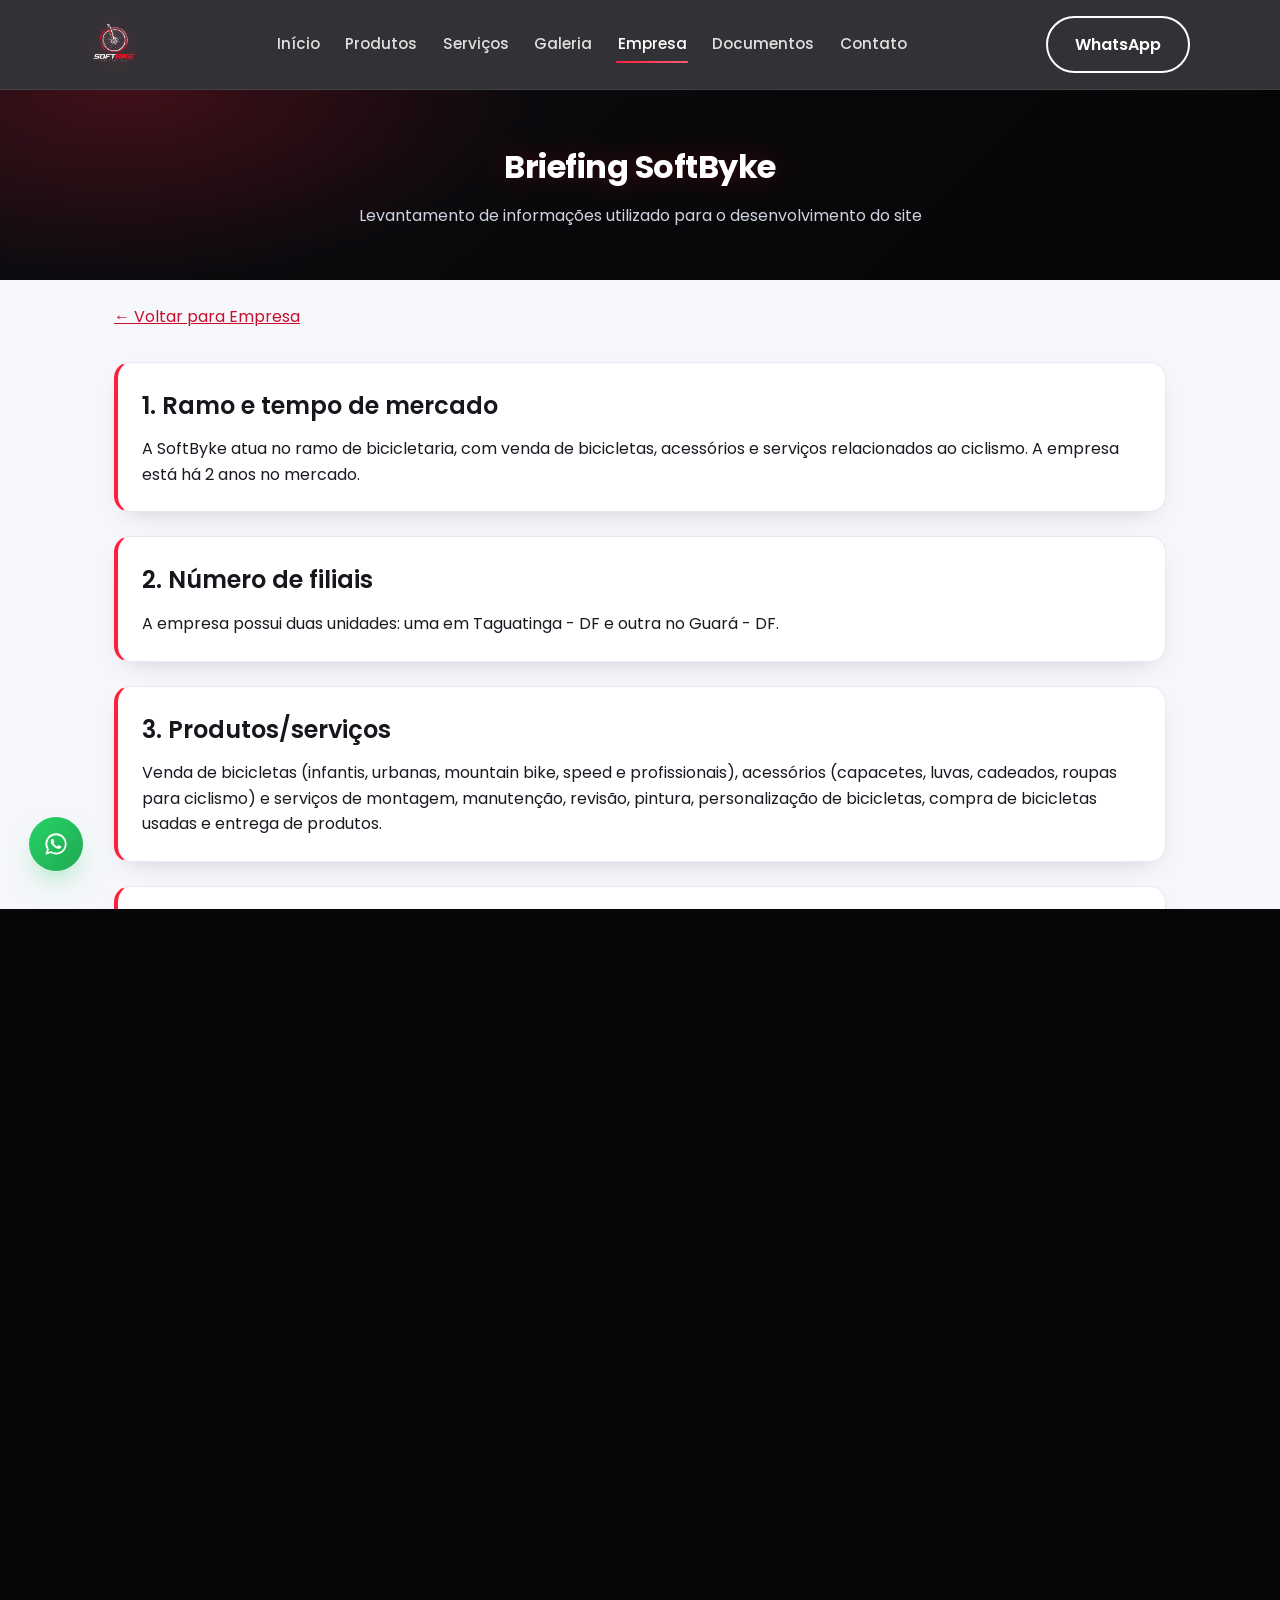
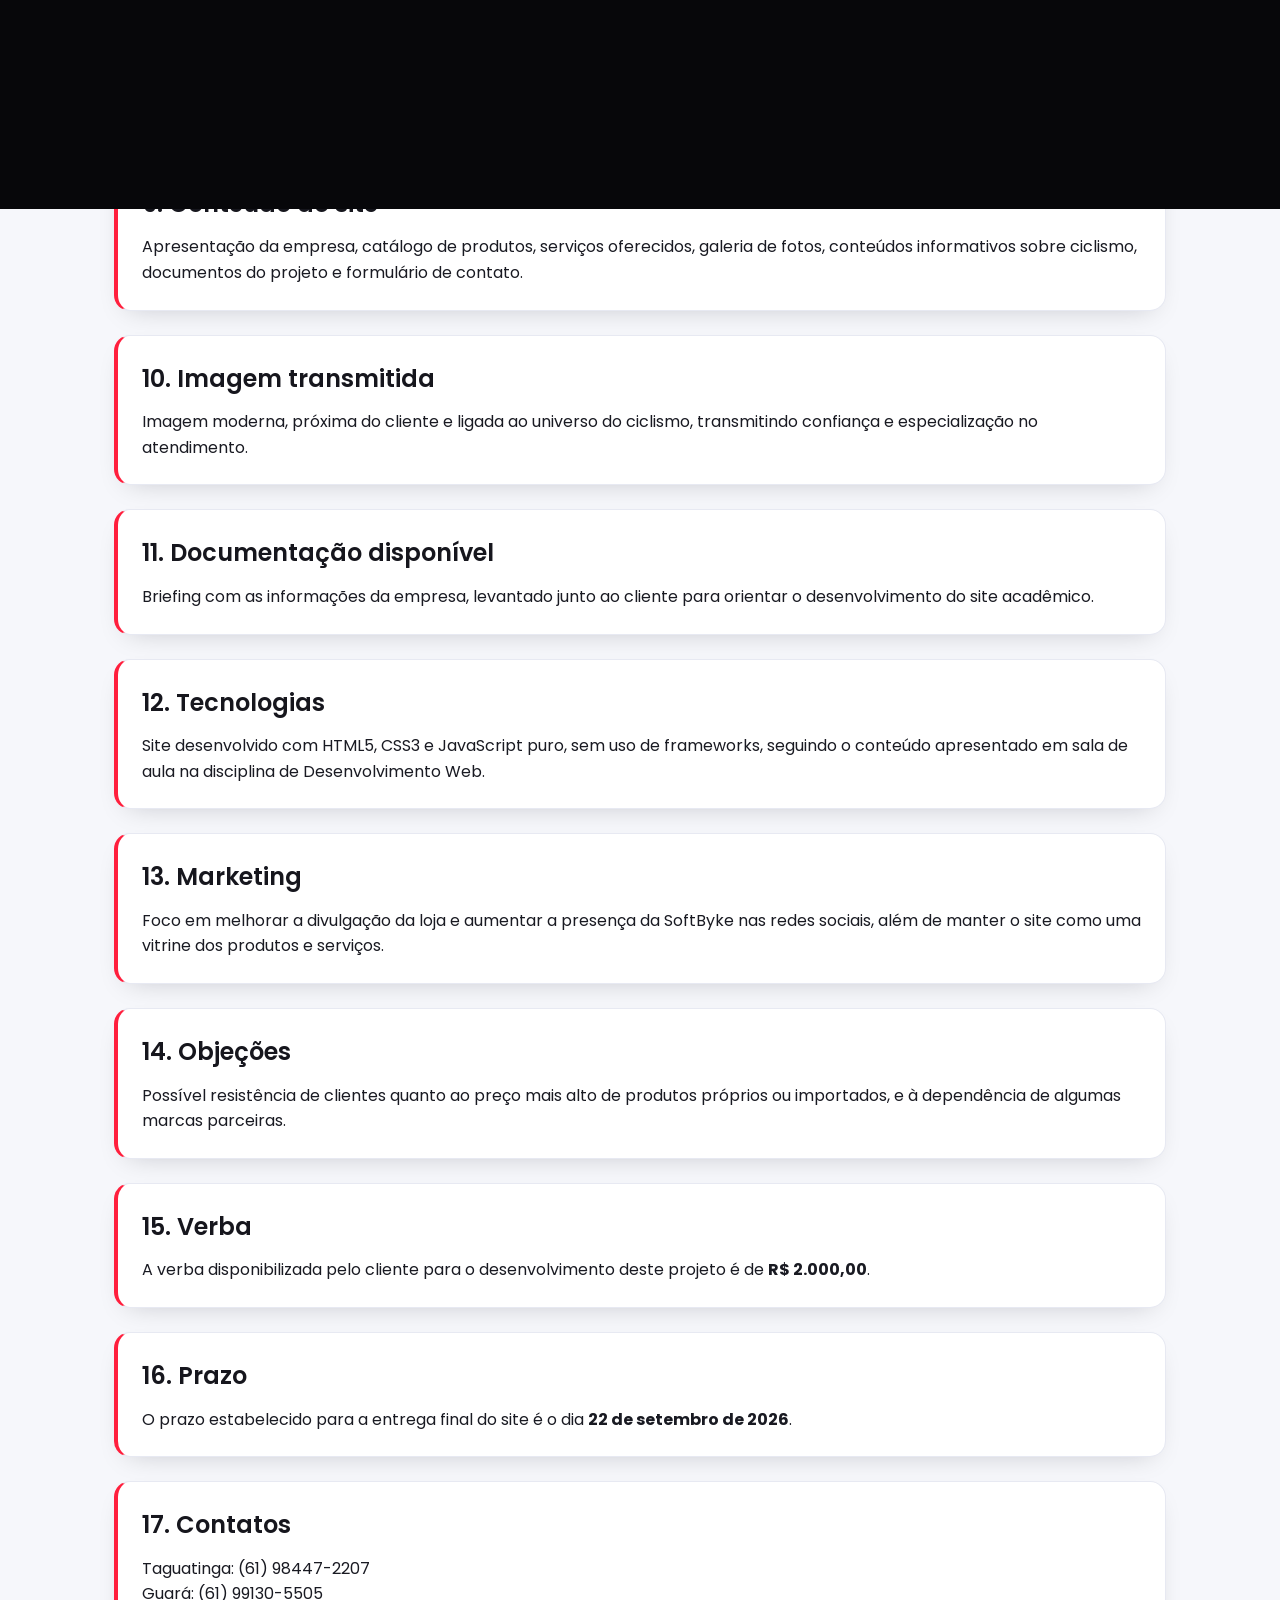
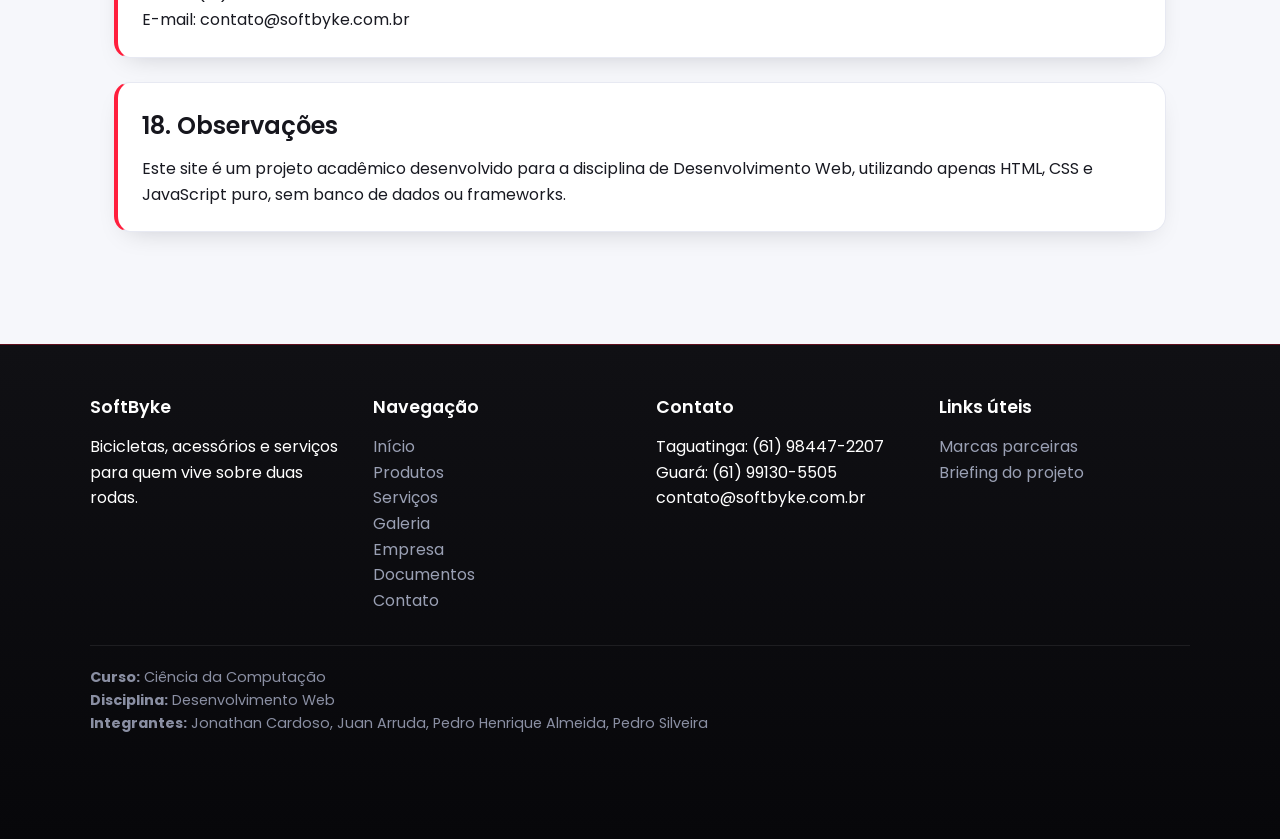
==== commit 7e318dea: "Atualiza projeto web" ====
--- a/briefing.html
+++ b/briefing.html
@@ -3,7 +3,7 @@
 <head>
   <meta charset="UTF-8">
   <meta name="viewport" content="width=device-width, initial-scale=1.0">
-  <title>SoftBike - Briefing</title>
+  <title>SoftByke - Briefing</title>
   <link rel="icon" type="image/png" href="assets/images/logo.png">
   <link rel="stylesheet" href="css/style.css">
 </head>
@@ -20,7 +20,7 @@
 
   <header class="cabecalho">
     <div class="cabecalho-conteudo">
-      <a href="index.html" class="logo"><img src="assets/images/logo.png" alt="SoftBike - Pedale mais longe" class="logo-img"></a>
+      <a href="index.html" class="logo"><img src="assets/images/logo.png" alt="SoftByke - Pedale mais longe" class="logo-img"></a>
       <button class="menu-toggle" aria-label="Abrir menu">☰</button>
       <nav>
         <ul class="menu-principal">
@@ -34,13 +34,13 @@
         </ul>
       </nav>
       <div class="cabecalho-acoes">
-        <a href="https://wa.me/5561999982224" target="_blank" rel="noopener noreferrer" class="botao botao-secundario">WhatsApp</a>
+        <a href="https://wa.me/5561984472207" target="_blank" rel="noopener noreferrer" class="botao botao-secundario">WhatsApp</a>
       </div>
     </div>
   </header>
 
   <div class="pagina-titulo">
-    <h1>Briefing SoftBike</h1>
+    <h1>Briefing SoftByke</h1>
     <p>Levantamento de informações utilizado para o desenvolvimento do site</p>
   </div>
 
@@ -49,7 +49,7 @@
 
     <div class="caixa-conteudo">
       <h2>1. Ramo e tempo de mercado</h2>
-      <p>A SoftBike atua no ramo de bicicletaria, com venda de bicicletas, acessórios e serviços
+      <p>A SoftByke atua no ramo de bicicletaria, com venda de bicicletas, acessórios e serviços
         relacionados ao ciclismo. A empresa está há 2 anos no mercado.</p>
     </div>
 
@@ -68,12 +68,12 @@
 
     <div class="caixa-conteudo">
       <h2>4. Endereço do site</h2>
-      <p>Domínio sugerido: <strong>SoftBikeBicicletaria.com.br</strong></p>
+      <p>Domínio sugerido: <strong>SoftBykeBicicletaria.com.br</strong></p>
     </div>
 
     <div class="caixa-conteudo">
       <h2>5. Vantagens/desvantagens dos concorrentes</h2>
-      <p>Como diferenciais, a SoftBike oferece personalização exclusiva, prioridade no atendimento,
+      <p>Como diferenciais, a SoftByke oferece personalização exclusiva, prioridade no atendimento,
         alta variedade de produtos, marca própria e atendimento especializado. Como pontos de
         atenção, os produtos próprios/importados podem ter preços maiores, atendimentos simples
         podem ter menor prioridade, há dependência de algumas marcas parceiras e a divulgação da
@@ -123,7 +123,7 @@
 
     <div class="caixa-conteudo">
       <h2>13. Marketing</h2>
-      <p>Foco em melhorar a divulgação da loja e aumentar a presença da SoftBike nas redes
+      <p>Foco em melhorar a divulgação da loja e aumentar a presença da SoftByke nas redes
         sociais, além de manter o site como uma vitrine dos produtos e serviços.</p>
     </div>
 
@@ -135,19 +135,19 @@
 
     <div class="caixa-conteudo">
       <h2>15. Verba</h2>
-      <p>[PREENCHER - informação não detalhada no briefing original]</p>
+      <p>A verba disponibilizada pelo cliente para o desenvolvimento deste projeto é de <strong>R$ 2.000,00</strong>.</p>
     </div>
 
     <div class="caixa-conteudo">
       <h2>16. Prazo</h2>
-      <p>[PREENCHER - prazo definido conforme cronograma da disciplina]</p>
+      <p>O prazo estabelecido para a entrega final do site é o dia <strong>22 de setembro de 2026</strong>.</p>
     </div>
 
     <div class="caixa-conteudo">
       <h2>17. Contatos</h2>
-      <p>Taguatinga: (61) 99998-2224<br>
-        Guará: (61) 99997-2223<br>
-        E-mail: contato@softbike.com.br</p>
+      <p>Taguatinga: (61) 98447-2207<br>
+        Guará: (61) 99130-5505<br>
+        E-mail: contato@softbyke.com.br</p>
     </div>
 
     <div class="caixa-conteudo">
@@ -161,7 +161,7 @@
   <footer class="rodape">
     <div class="rodape-conteudo">
       <div>
-        <h3>SoftBike</h3>
+        <h3>SoftByke</h3>
         <p>Bicicletas, acessórios e serviços para quem vive sobre duas rodas.</p>
       </div>
       <div>
@@ -179,9 +179,9 @@
       <div>
         <h3>Contato</h3>
         <ul>
-          <li>Taguatinga: (61) 99998-2224</li>
-          <li>Guará: (61) 99997-2223</li>
-          <li>contato@softbike.com.br</li>
+          <li>Taguatinga: (61) 98447-2207</li>
+          <li>Guará: (61) 99130-5505</li>
+          <li>contato@softbyke.com.br</li>
         </ul>
       </div>
       <div>
@@ -195,14 +195,13 @@
 
     <!-- Preencher informações acadêmicas antes da entrega -->
     <div class="rodape-academico">
-      <p><strong>Curso:</strong> [PREENCHER]</p>
+      <p><strong>Curso:</strong> Ciência da Computação</p>
       <p><strong>Disciplina:</strong> Desenvolvimento Web</p>
-      <p><strong>Turma:</strong> [PREENCHER]</p>
-      <p><strong>Integrantes:</strong> Jonathan [SOBRENOME], Juan [SOBRENOME], Pedro Henrique Estevam, Pedro Silveira [SOBRENOME]</p>
+      <p><strong>Integrantes:</strong> Jonathan Cardoso, Juan Arruda, Pedro Henrique Almeida, Pedro Silveira</p>
     </div>
   </footer>
 
-  <a href="https://wa.me/5561999982224" target="_blank" rel="noopener noreferrer" class="whatsapp-flutuante" aria-label="Fale conosco pelo WhatsApp" title="Fale conosco pelo WhatsApp">
+  <a href="https://wa.me/5561984472207" target="_blank" rel="noopener noreferrer" class="whatsapp-flutuante" aria-label="Fale conosco pelo WhatsApp" title="Fale conosco pelo WhatsApp">
     <svg viewBox="0 0 32 32" width="26" height="26" fill="currentColor" aria-hidden="true"><path d="M16.02 2.9c-7.2 0-13.02 5.82-13.02 13a12.9 12.9 0 0 0 1.87 6.7L2.9 29.1l6.68-1.9a13.06 13.06 0 0 0 6.44 1.7h.01c7.2 0 13.02-5.82 13.02-13s-5.83-13-13.03-13Zm0 23.7h-.01a10.8 10.8 0 0 1-5.5-1.5l-.4-.24-3.97 1.13 1.06-3.87-.26-.4a10.7 10.7 0 0 1-1.65-5.72c0-5.94 4.84-10.77 10.79-10.77 2.88 0 5.59 1.12 7.63 3.16a10.68 10.68 0 0 1 3.16 7.62c0 5.94-4.85 10.79-10.85 10.79Zm5.9-8.08c-.32-.16-1.9-.94-2.2-1.05-.3-.11-.51-.16-.73.16-.21.32-.84 1.05-1.03 1.26-.19.21-.38.24-.7.08-.32-.16-1.35-.5-2.57-1.6-.95-.85-1.6-1.9-1.78-2.22-.19-.32-.02-.5.14-.65.14-.14.32-.38.48-.56.16-.19.21-.32.32-.53.11-.21.05-.4-.03-.56-.08-.16-.73-1.76-1-2.41-.26-.63-.53-.55-.73-.56h-.62c-.21 0-.56.08-.85.4-.29.32-1.12 1.1-1.12 2.68 0 1.58 1.15 3.1 1.31 3.32.16.21 2.26 3.45 5.47 4.84.76.33 1.36.53 1.82.67.77.24 1.46.21 2.02.13.62-.09 1.9-.78 2.17-1.53.27-.75.27-1.4.19-1.53-.08-.13-.29-.21-.61-.37Z"/></svg>
   </a>
 
--- a/css/style.css
+++ b/css/style.css
@@ -1,5 +1,5 @@
 /* ==========================================================
-   SOFTBIKE - FOLHA DE ESTILOS PRINCIPAL
+   SOFTBYKE - FOLHA DE ESTILOS PRINCIPAL
    Organizada por seções para facilitar a explicação em sala.
    Paleta baseada na logo oficial: preto, vermelho e branco.
    ========================================================== */
@@ -414,6 +414,15 @@
   flex: 1 1 380px;
 }
 
+.hero-logo {
+  height: 110px;
+  width: auto;
+  display: block;
+  margin-bottom: 1.5rem;
+  filter: drop-shadow(0 0 20px rgba(255, 31, 61, 0.4));
+  animation: subir-fade 0.7s ease both;
+}
+
 .hero-texto h1 {
   color: var(--cor-clara);
   font-size: clamp(2.1rem, 4vw, 2.9rem);
@@ -457,6 +466,15 @@
   border-radius: var(--raio-borda);
   box-shadow: 0 24px 50px -16px rgba(0, 0, 0, 0.6);
   border: 1px solid rgba(255, 255, 255, 0.08);
+}
+
+.hero-imagem-emblema img {
+  border-radius: 50%;
+  border: none;
+  box-shadow: 0 0 60px rgba(255, 31, 61, 0.35);
+  max-width: 420px;
+  margin: 0 auto;
+  display: block;
 }
 
 @keyframes subir-fade {
@@ -564,23 +582,38 @@
 }
 
 .card-marca {
+  display: block;
   background-color: var(--cor-clara);
   border: 1px solid var(--cor-borda);
   border-radius: var(--raio-borda);
   padding: 1rem;
   text-align: center;
+  text-decoration: none;
+  color: inherit;
+  cursor: pointer;
   box-shadow: var(--sombra-card);
-  transition: transform var(--transicao), box-shadow var(--transicao);
+  transition: transform var(--transicao), box-shadow var(--transicao), border-color var(--transicao);
 }
 
 .card-marca:hover {
   transform: translateY(-5px);
   box-shadow: var(--sombra-card-hover);
+  border-color: var(--cor-destaque);
 }
 
 .card-marca img {
   margin: 0 auto 0.6rem auto;
   border-radius: var(--raio-borda);
+  height: 110px;
+  width: 100%;
+  object-fit: contain;
+  background: var(--cor-clara);
+  padding: 0.5rem;
+}
+
+.card-marca p {
+  font-weight: 600;
+  color: var(--cor-primaria);
 }
 
 /* GALERIA */
@@ -640,18 +673,44 @@
   border-radius: var(--raio-borda);
 }
 
-.linha-destaque {
+.grupo-bicicletas {
+  background-color: rgba(37, 99, 235, 0.08);
+}
+
+.grupo-acessorios {
+  background-color: rgba(217, 164, 6, 0.1);
+}
+
+.grupo-vestuario {
+  background-color: rgba(139, 92, 246, 0.08);
+}
+
+.grupo-servicos {
   background-color: rgba(255, 31, 61, 0.06);
-}
-
-.linha-indisponivel {
-  background-color: rgba(22, 22, 29, 0.05);
-  color: var(--cor-texto-suave);
 }
 
 .celula-preco {
   font-weight: 700;
   color: var(--cor-destaque);
+}
+
+.status-disponivel,
+.status-indisponivel {
+  display: inline-block;
+  padding: 0.2rem 0.7rem;
+  border-radius: var(--raio-pill);
+  font-size: 0.85rem;
+  font-weight: 600;
+}
+
+.status-disponivel {
+  background-color: rgba(22, 163, 74, 0.15);
+  color: #15803d;
+}
+
+.status-indisponivel {
+  background-color: rgba(22, 22, 29, 0.1);
+  color: var(--cor-texto-suave);
 }
 
 /* FORMULÁRIOS */
@@ -964,6 +1023,79 @@
   display: none !important;
 }
 
+#bicicletas,
+#acessorios,
+#vestuario {
+  scroll-margin-top: 110px;
+}
+
+/* MODAL "ESCOLHA SUA FILIAL" (página de serviços) */
+.modal-orcamento {
+  display: none;
+  position: fixed;
+  inset: 0;
+  z-index: 200;
+  align-items: center;
+  justify-content: center;
+  padding: var(--espacamento);
+  background: rgba(10, 10, 14, 0.72);
+  backdrop-filter: blur(6px);
+  -webkit-backdrop-filter: blur(6px);
+}
+
+.modal-orcamento.aberto {
+  display: flex;
+}
+
+.modal-orcamento-conteudo {
+  position: relative;
+  width: 100%;
+  max-width: 420px;
+  background: var(--cor-clara);
+  border-radius: var(--raio-borda);
+  padding: 2.2rem 1.8rem 1.8rem;
+  text-align: center;
+  box-shadow: 0 30px 60px -20px rgba(0, 0, 0, 0.5);
+  animation: subir-fade 0.25s ease both;
+}
+
+.modal-orcamento-fechar {
+  position: absolute;
+  top: 0.7rem;
+  right: 0.9rem;
+  border: none;
+  background: none;
+  font-size: 1.6rem;
+  line-height: 1;
+  color: var(--cor-primaria);
+  cursor: pointer;
+}
+
+.modal-orcamento-conteudo h3 {
+  margin-bottom: 0.5rem;
+}
+
+.modal-orcamento-conteudo p {
+  color: #555;
+  margin-bottom: 1.5rem;
+}
+
+.modal-orcamento-opcoes {
+  display: flex;
+  flex-direction: column;
+  gap: 0.8rem;
+}
+
+.modal-orcamento-opcoes .botao-secundario {
+  border-color: var(--cor-primaria);
+  color: var(--cor-primaria);
+}
+
+.modal-orcamento-opcoes .botao-secundario:hover {
+  background-color: var(--cor-primaria);
+  color: var(--cor-clara);
+}
+
 /* PÁGINA DE DETALHES DO PRODUTO */
 .migalha {
   display: flex;
